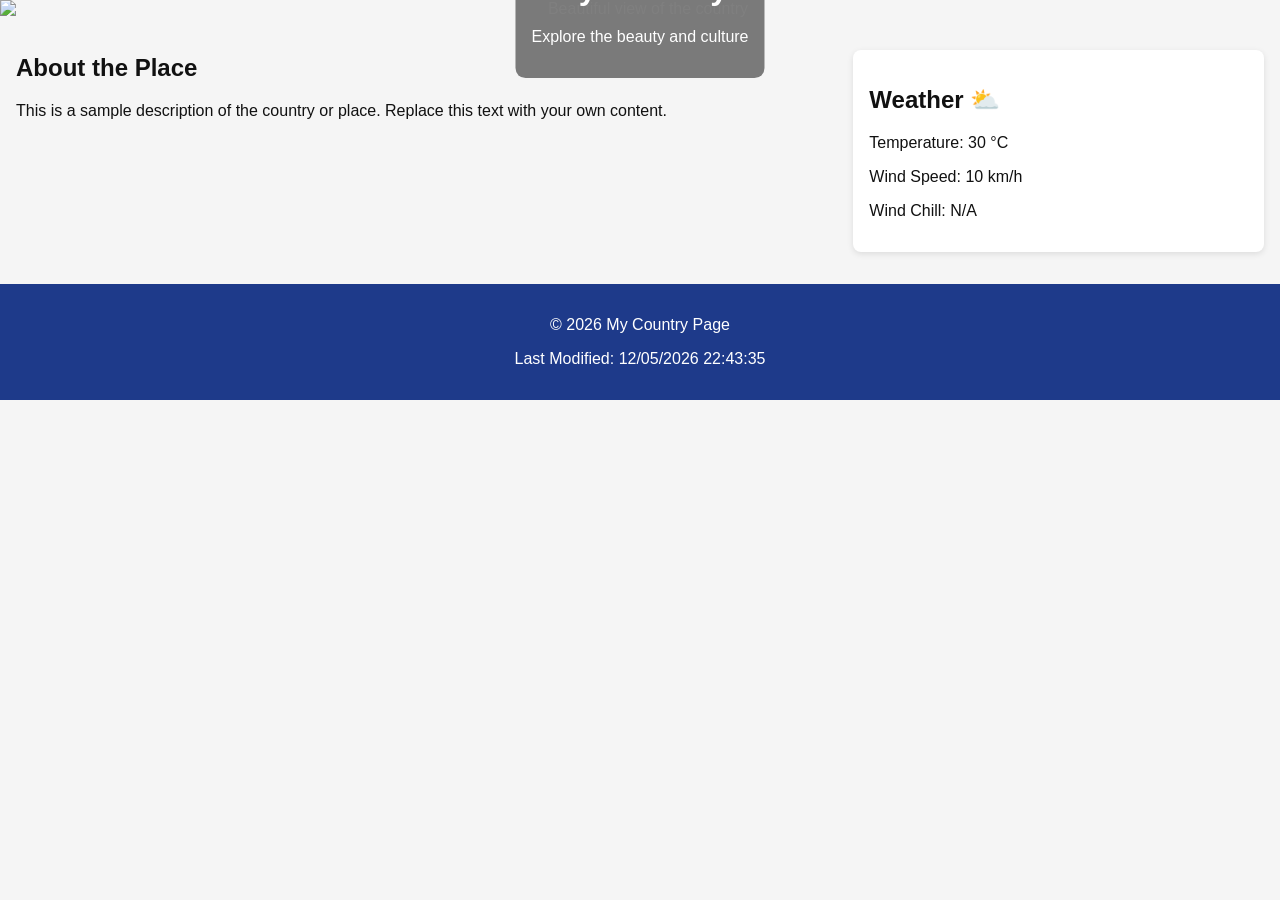
==== place.html @ 644f5fb8 "week 3" ====
<!DOCTYPE html>
<html lang="en">
<head>
  <meta charset="UTF-8">
  <meta name="viewport" content="width=device-width, initial-scale=1.0">
  <title>My Country Page</title>

  <link rel="stylesheet" href="styles/place.css">
  <script src="scripts/place.js" defer></script>
</head>

<body>

  <header class="hero">
    <picture>
      <source srcset="images/hero-small.webp" media="(max-width: 500px)">
      <source srcset="images/hero-medium.webp" media="(max-width: 1000px)">
      <img src="images/hero-large.webp" alt="Beautiful view of the country">
    </picture>

    <div class="hero-text">
      <h1>My Country</h1>
      <p>Explore the beauty and culture</p>
    </div>
  </header>

  <main>

    <section class="info">
      <h2>About the Place</h2>
      <p>
        This is a sample description of the country or place. Replace this text with your own content.
      </p>
    </section>

    <section id="weather" class="weather">
      <h2>Weather</h2>

      <p>Temperature: <span id="temp">30</span> °C</p>
      <p>Wind Speed: <span id="wind">10</span> km/h</p>
      <p>Wind Chill: <span id="chill"></span></p>
    </section>

  </main>

  <footer>
    <p>&copy; <span id="year"></span> My Country Page</p>
    <p>Last Modified: <span id="lastModified"></span></p>
  </footer>

</body>
</html>
---- styles/place.css ----
:root {
  --primary: #1e3a8a;
  --accent: #facc15;
  --text: #111;
  --bg: #f5f5f5;
}

body {
  margin: 0;
  font-family: Arial, sans-serif;
  color: var(--text);
  background: var(--bg);
}

/* HERO */
.hero {
  position: relative;
  text-align: center;
  color: white;
}

.hero img {
  width: 100%;
  height: auto;
  display: block;
}

.hero-text {
  position: absolute;
  top: 30%;
  left: 50%;
  transform: translate(-50%, -50%);
  background: rgba(0,0,0,0.5);
  padding: 1rem;
  border-radius: 10px;
}

/* MAIN */
main {
  padding: 1rem;
}

/* WEATHER BOX */
.weather {
  background: white;
  padding: 1rem;
  margin-top: 1rem;
  border-radius: 8px;
  box-shadow: 0 2px 6px rgba(0,0,0,0.1);
}

/* PSEUDO ELEMENT REQUIREMENT (large view) */
@media (min-width: 600px) {
  #weather h2::after {
    content: " ⛅";
  }
}

/* FOOTER */
footer {
  text-align: center;
  padding: 1rem;
  background: var(--primary);
  color: white;
  margin-top: 1rem;
}

/* RESPONSIVE LAYOUT */
@media (min-width: 700px) {
  main {
    display: grid;
    grid-template-columns: 2fr 1fr;
    gap: 1rem;
  }
}
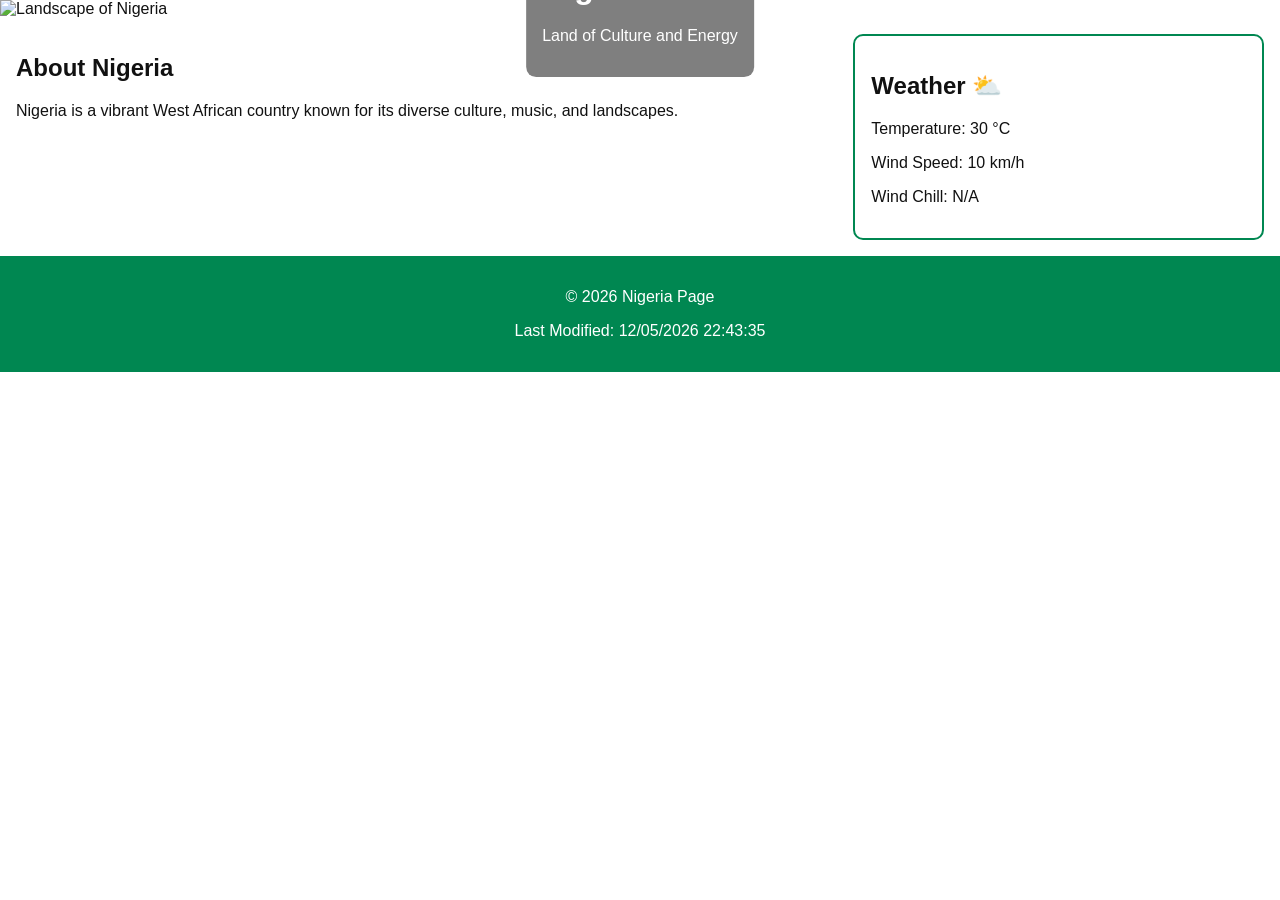
==== commit 126a9ef1: "redo 1" ====
--- a/place.html
+++ b/place.html
@@ -3,7 +3,9 @@
 <head>
   <meta charset="UTF-8">
   <meta name="viewport" content="width=device-width, initial-scale=1.0">
-  <title>My Country Page</title>
+
+  <title>Nigeria | Country Page</title>
+  <meta name="description" content="Country page for Nigeria with weather and cultural highlights">
 
   <link rel="stylesheet" href="styles/place.css">
   <script src="scripts/place.js" defer></script>
@@ -15,26 +17,29 @@
     <picture>
       <source srcset="images/hero-small.webp" media="(max-width: 500px)">
       <source srcset="images/hero-medium.webp" media="(max-width: 1000px)">
-      <img src="images/hero-large.webp" alt="Beautiful view of the country">
+      <img src="images/hero-large.webp" alt="Landscape of Nigeria" loading="lazy">
     </picture>
 
     <div class="hero-text">
-      <h1>My Country</h1>
-      <p>Explore the beauty and culture</p>
+      <h1>Nigeria</h1>
+      <p>Land of Culture and Energy</p>
     </div>
   </header>
 
   <main>
 
     <section class="info">
-      <h2>About the Place</h2>
+      <h2>About Nigeria</h2>
       <p>
-        This is a sample description of the country or place. Replace this text with your own content.
+        Nigeria is a vibrant West African country known for its diverse culture, music, and landscapes.
       </p>
     </section>
 
     <section id="weather" class="weather">
       <h2>Weather</h2>
+
+      <!-- SVG REQUIRED FOR MOBILE -->
+      <img class="weather-icon" src="images/weather.svg" alt="Weather icon">
 
       <p>Temperature: <span id="temp">30</span> °C</p>
       <p>Wind Speed: <span id="wind">10</span> km/h</p>
@@ -44,7 +49,7 @@
   </main>
 
   <footer>
-    <p>&copy; <span id="year"></span> My Country Page</p>
+    <p>&copy; <span id="year"></span> Nigeria Page</p>
     <p>Last Modified: <span id="lastModified"></span></p>
   </footer>
 
--- a/styles/place.css
+++ b/styles/place.css
@@ -1,75 +1,80 @@
 :root {
-  --primary: #1e3a8a;
-  --accent: #facc15;
+  --primary: #008751;
+  --secondary: #ffffff;
+  --accent: #fcd116;
   --text: #111;
-  --bg: #f5f5f5;
 }
 
 body {
   margin: 0;
   font-family: Arial, sans-serif;
   color: var(--text);
-  background: var(--bg);
+  background: var(--secondary);
 }
 
 /* HERO */
 .hero {
   position: relative;
-  text-align: center;
-  color: white;
 }
 
 .hero img {
   width: 100%;
-  height: auto;
   display: block;
 }
 
 .hero-text {
   position: absolute;
-  top: 30%;
+  top: 25%;
   left: 50%;
   transform: translate(-50%, -50%);
   background: rgba(0,0,0,0.5);
+  color: white;
   padding: 1rem;
   border-radius: 10px;
 }
 
-/* MAIN */
+/* LAYOUT */
 main {
   padding: 1rem;
+  display: grid;
+  gap: 1rem;
 }
 
-/* WEATHER BOX */
+/* WEATHER CARD */
 .weather {
-  background: white;
+  border: 2px solid var(--primary);
   padding: 1rem;
-  margin-top: 1rem;
-  border-radius: 8px;
-  box-shadow: 0 2px 6px rgba(0,0,0,0.1);
+  border-radius: 10px;
 }
 
-/* PSEUDO ELEMENT REQUIREMENT (large view) */
+/* MOBILE SVG ICON */
+.weather-icon {
+  width: 50px;
+  display: block;
+}
+
+/* PSEUDO ELEMENT (ONLY WIDE VIEW) */
 @media (min-width: 600px) {
   #weather h2::after {
     content: " ⛅";
+  }
+
+  .weather-icon {
+    display: none; /* hide SVG in desktop view */
+  }
+}
+
+/* DESKTOP LAYOUT */
+@media (min-width: 700px) {
+  main {
+    grid-template-columns: 2fr 1fr;
   }
 }
 
 /* FOOTER */
 footer {
+  background: var(--primary);
+  color: white;
   text-align: center;
   padding: 1rem;
-  background: var(--primary);
-  color: white;
-  margin-top: 1rem;
-}
-
-/* RESPONSIVE LAYOUT */
-@media (min-width: 700px) {
-  main {
-    display: grid;
-    grid-template-columns: 2fr 1fr;
-    gap: 1rem;
-  }
 }
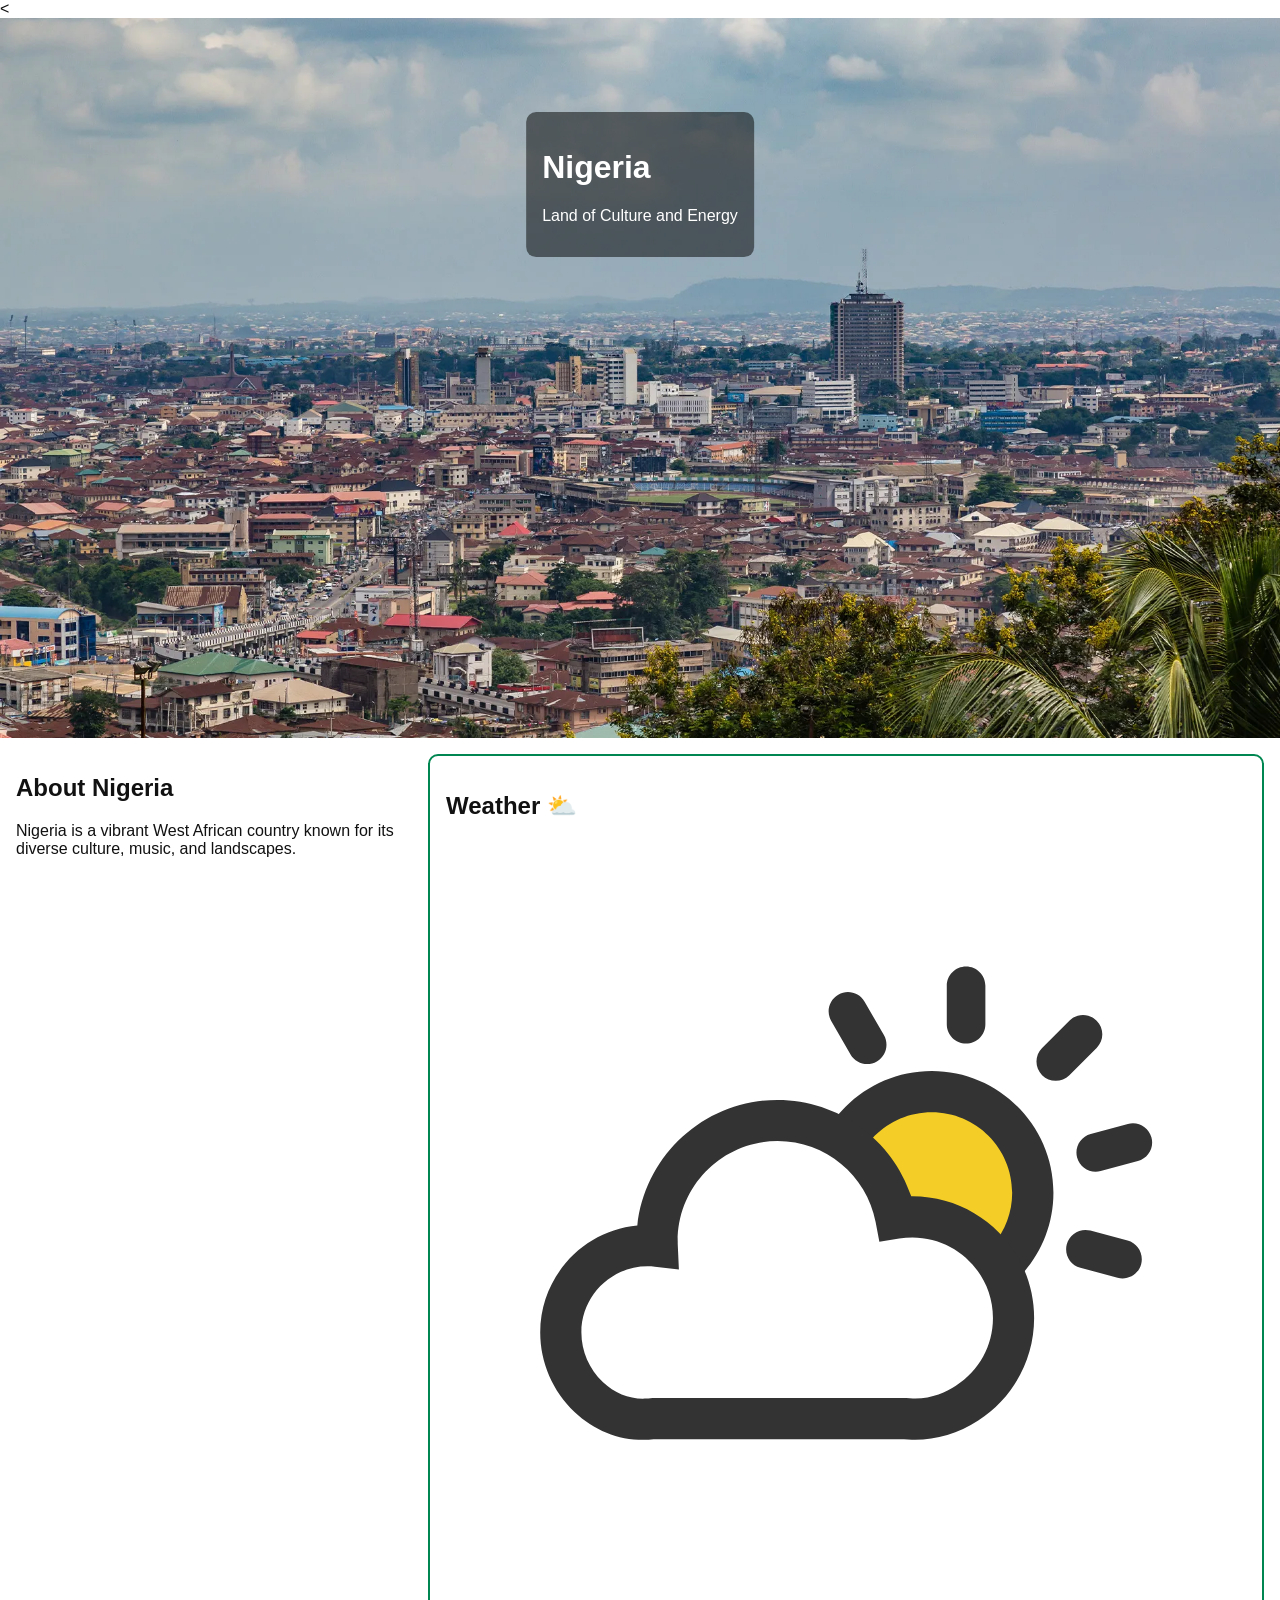
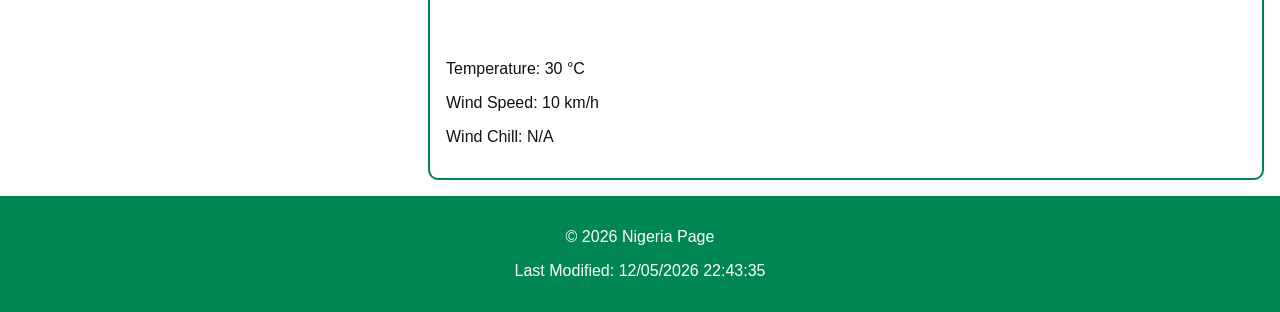
==== commit 00f3c5ac: "week 3reca1p" ====
--- a/place.html
+++ b/place.html
@@ -6,6 +6,7 @@
 
   <title>Nigeria | Country Page</title>
   <meta name="description" content="Country page for Nigeria with weather and cultural highlights">
+  <meta name="author" content="Chinonso Echefu">
 
   <link rel="stylesheet" href="styles/place.css">
   <script src="scripts/place.js" defer></script>
@@ -17,7 +18,10 @@
     <picture>
       <source srcset="images/hero-small.webp" media="(max-width: 500px)">
       <source srcset="images/hero-medium.webp" media="(max-width: 1000px)">
-      <img src="images/hero-large.webp" alt="Landscape of Nigeria" loading="lazy">
+      <<img src="images/hero-large.webp"
+     alt="Landscape of Nigeria"
+     width="100%"
+     height="auto">
     </picture>
 
     <div class="hero-text">
@@ -39,7 +43,7 @@
       <h2>Weather</h2>
 
       <!-- SVG REQUIRED FOR MOBILE -->
-      <img class="weather-icon" src="images/weather.svg" alt="Weather icon">
+      <img src="images/weather.svg" alt="Weather icon">
 
       <p>Temperature: <span id="temp">30</span> °C</p>
       <p>Wind Speed: <span id="wind">10</span> km/h</p>
--- a/styles/place.css
+++ b/styles/place.css
@@ -2,7 +2,7 @@
   --primary: #008751;
   --secondary: #ffffff;
   --accent: #fcd116;
-  --text: #111;
+  --text: #111111;
 }
 
 body {
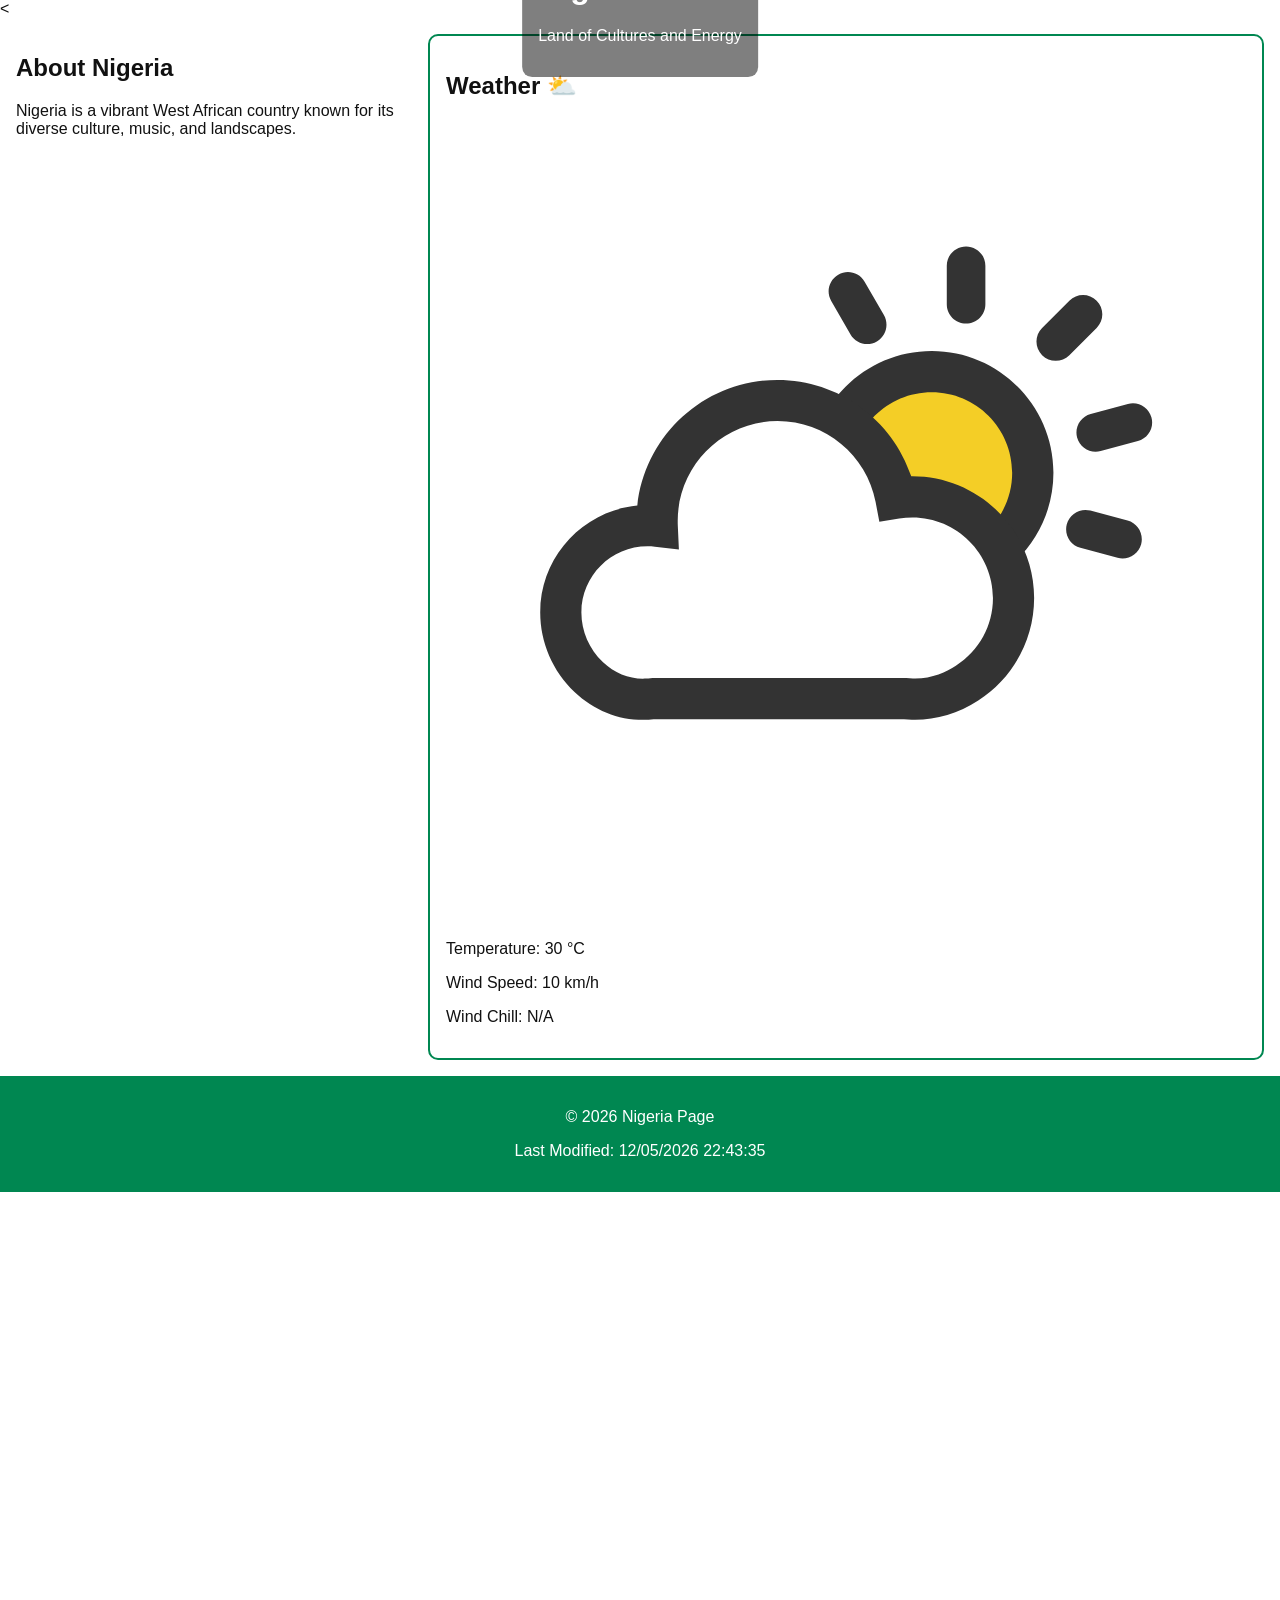
==== commit 99626e42: "week 3rec1p" ====
--- a/place.html
+++ b/place.html
@@ -26,7 +26,7 @@
 
     <div class="hero-text">
       <h1>Nigeria</h1>
-      <p>Land of Culture and Energy</p>
+      <p>Land of Cultures and Energy</p>
     </div>
   </header>
 
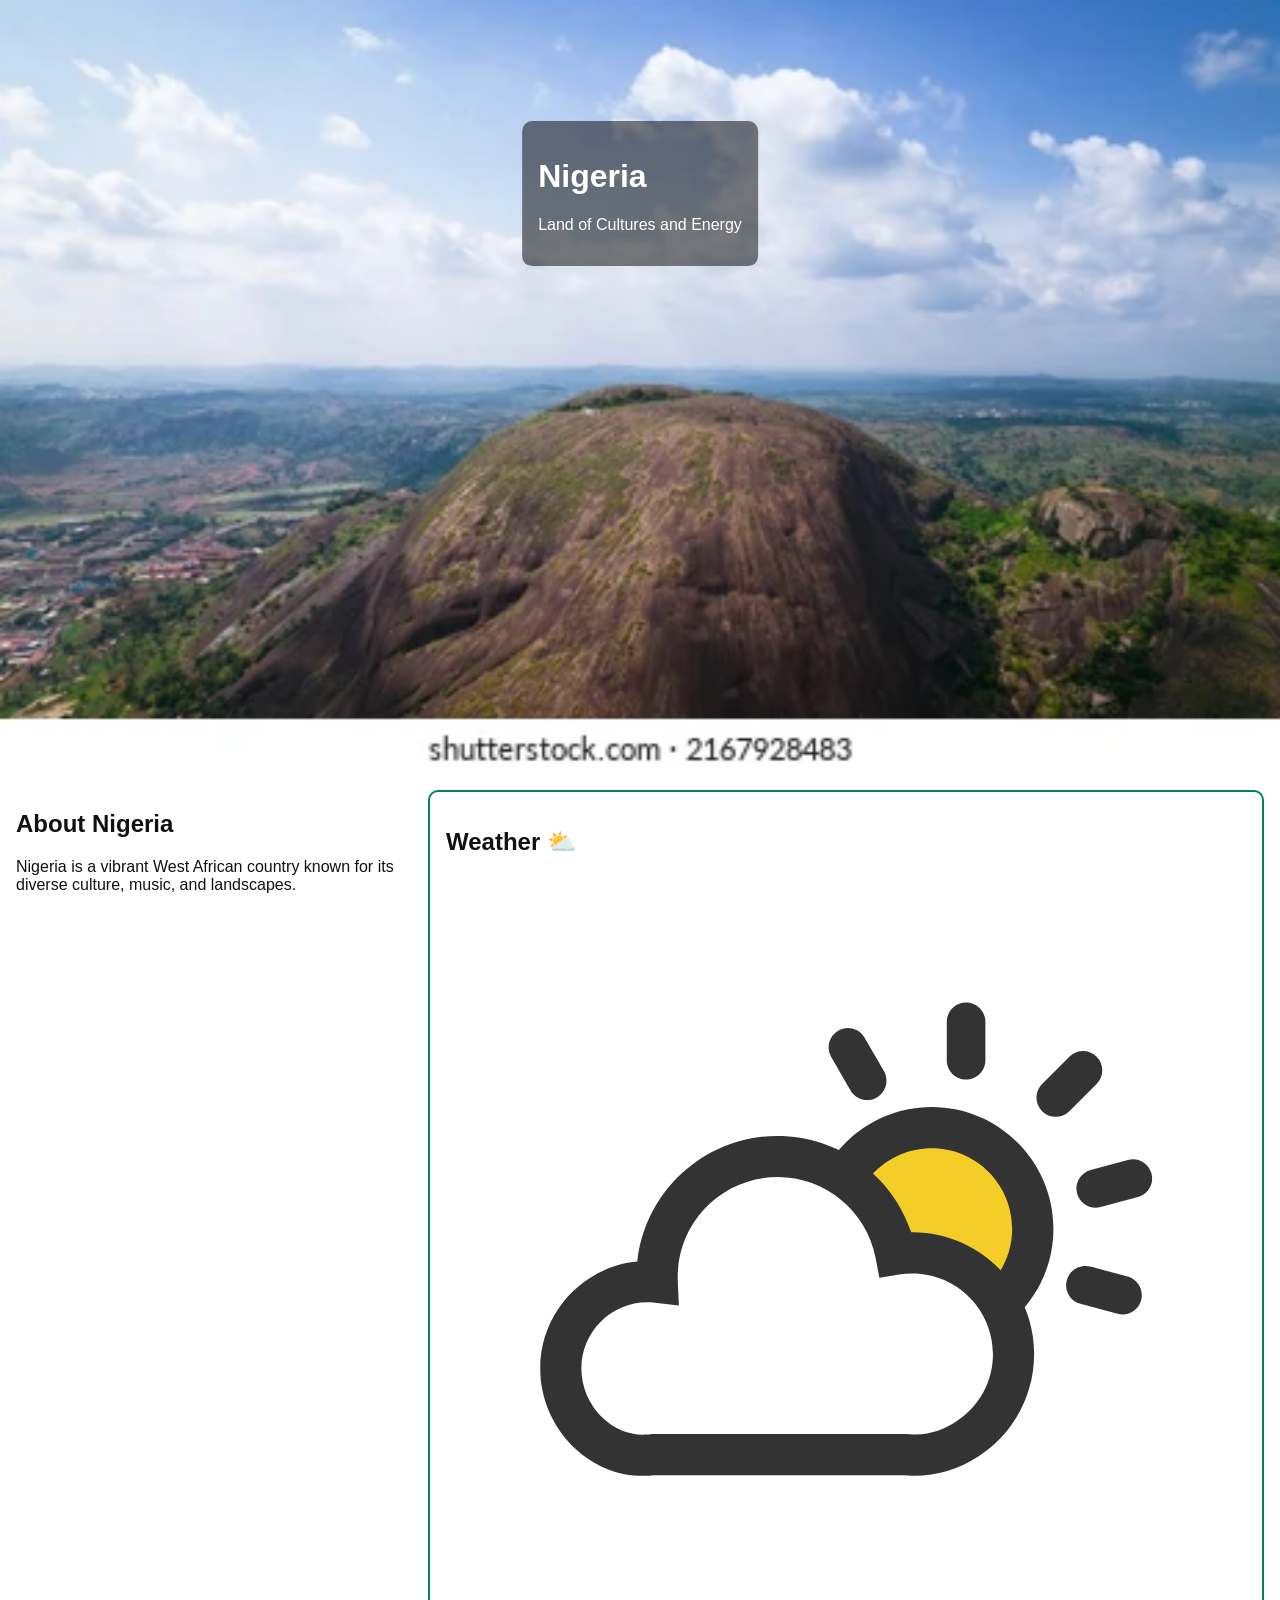
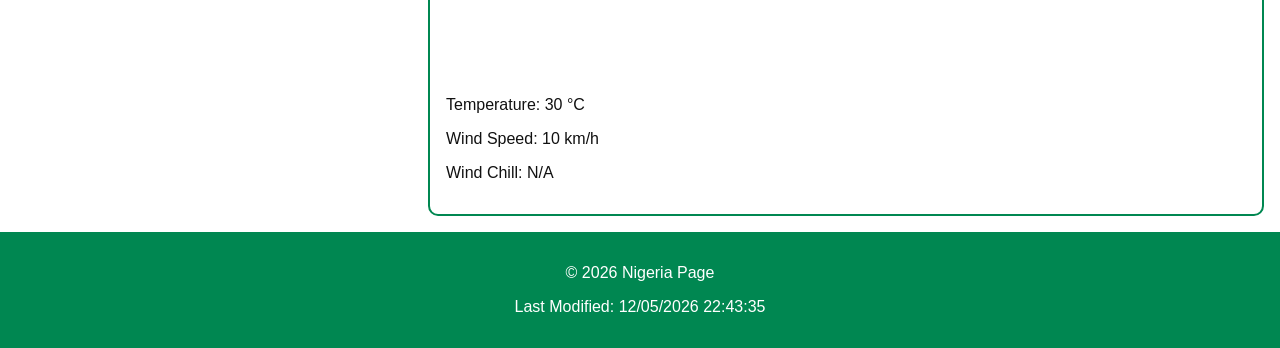
==== commit 11188e11: "week 3.1" ====
--- a/place.html
+++ b/place.html
@@ -16,13 +16,12 @@
 
   <header class="hero">
     <picture>
-      <source srcset="images/hero-small.webp" media="(max-width: 500px)">
-      <source srcset="images/hero-medium.webp" media="(max-width: 1000px)">
-      <<img src="images/hero-large.webp"
-     alt="Landscape of Nigeria"
-     width="100%"
-     height="auto">
-    </picture>
+  <source srcset="images/hero-small.webp" media="(max-width: 500px)">
+  <source srcset="images/hero-medium.webp" media="(max-width: 1000px)">
+  <img src="images/hero-large.webp"
+       alt="Landscape of Nigeria"
+       loading="lazy">
+</picture>
 
     <div class="hero-text">
       <h1>Nigeria</h1>
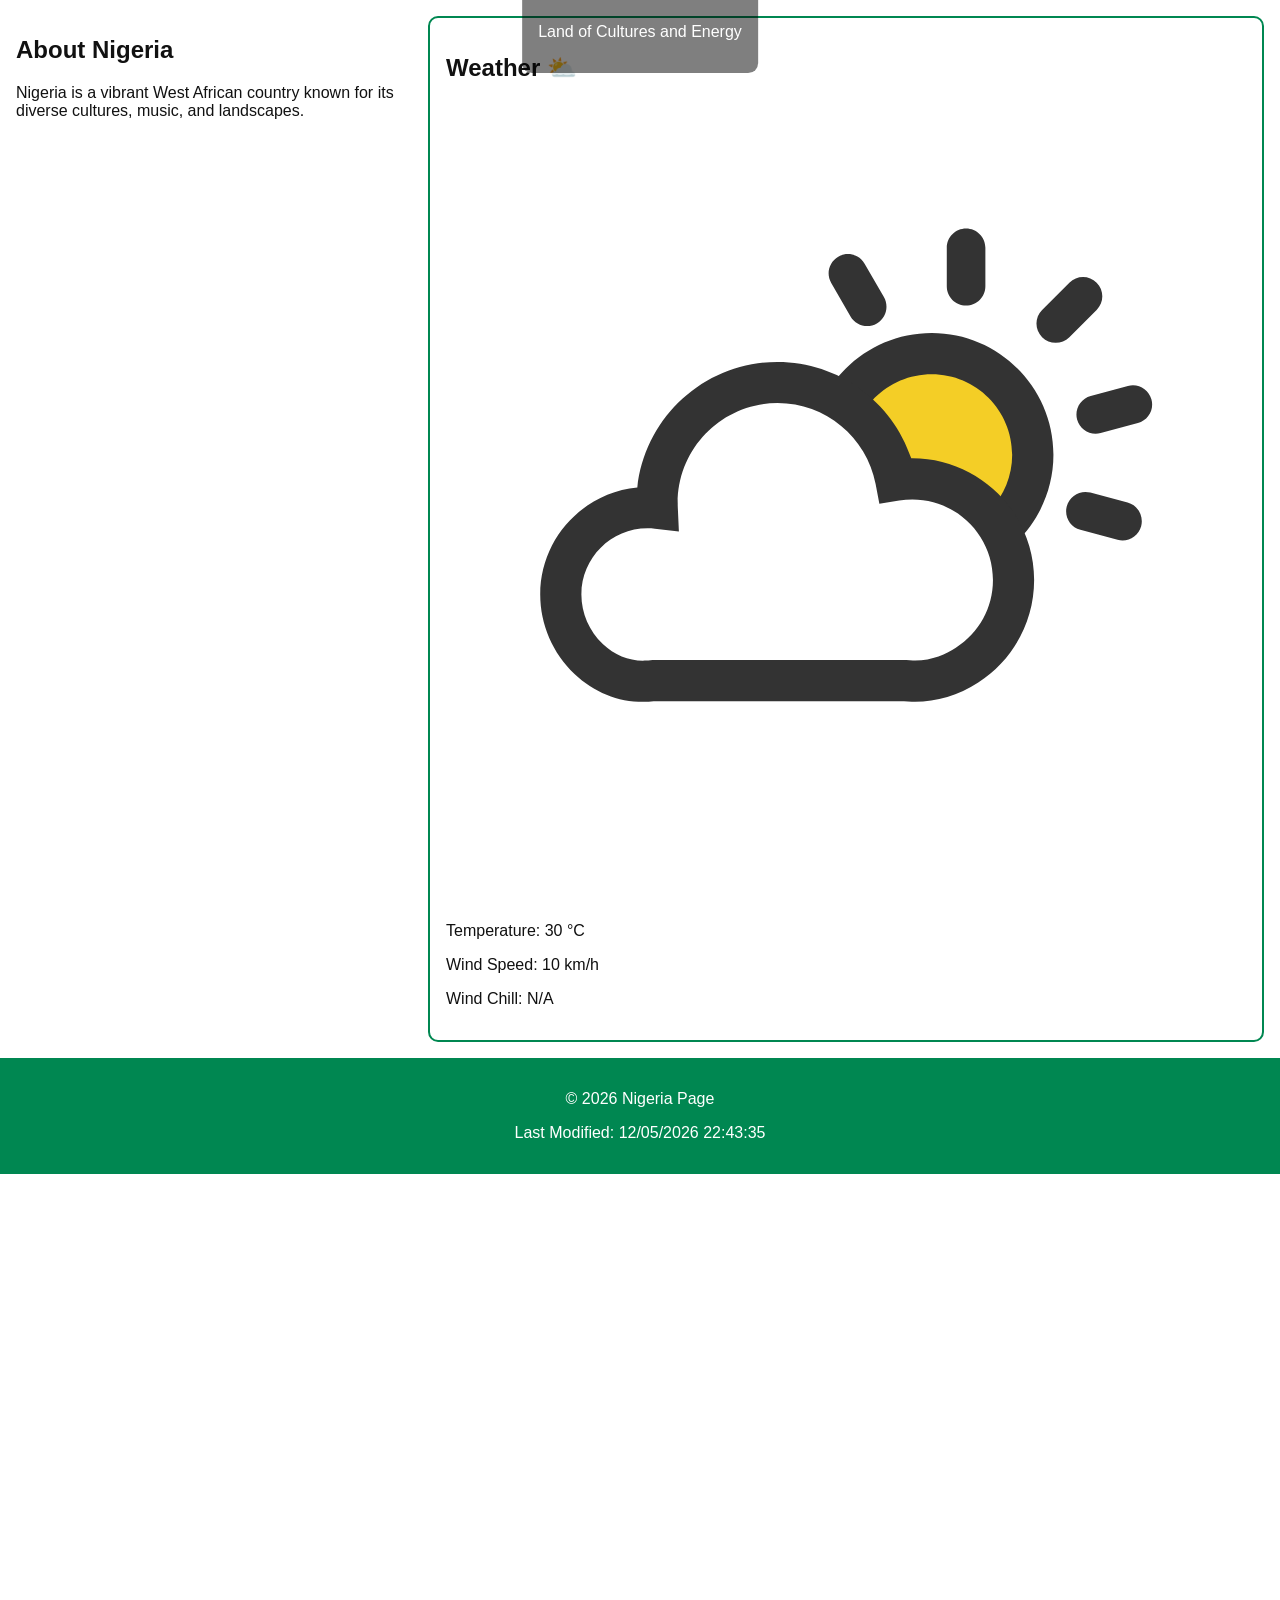
==== commit 31735bc3: "week 3.2" ====
--- a/place.html
+++ b/place.html
@@ -34,7 +34,7 @@
     <section class="info">
       <h2>About Nigeria</h2>
       <p>
-        Nigeria is a vibrant West African country known for its diverse culture, music, and landscapes.
+        Nigeria is a vibrant West African country known for its diverse cultures, music, and landscapes.
       </p>
     </section>
 
